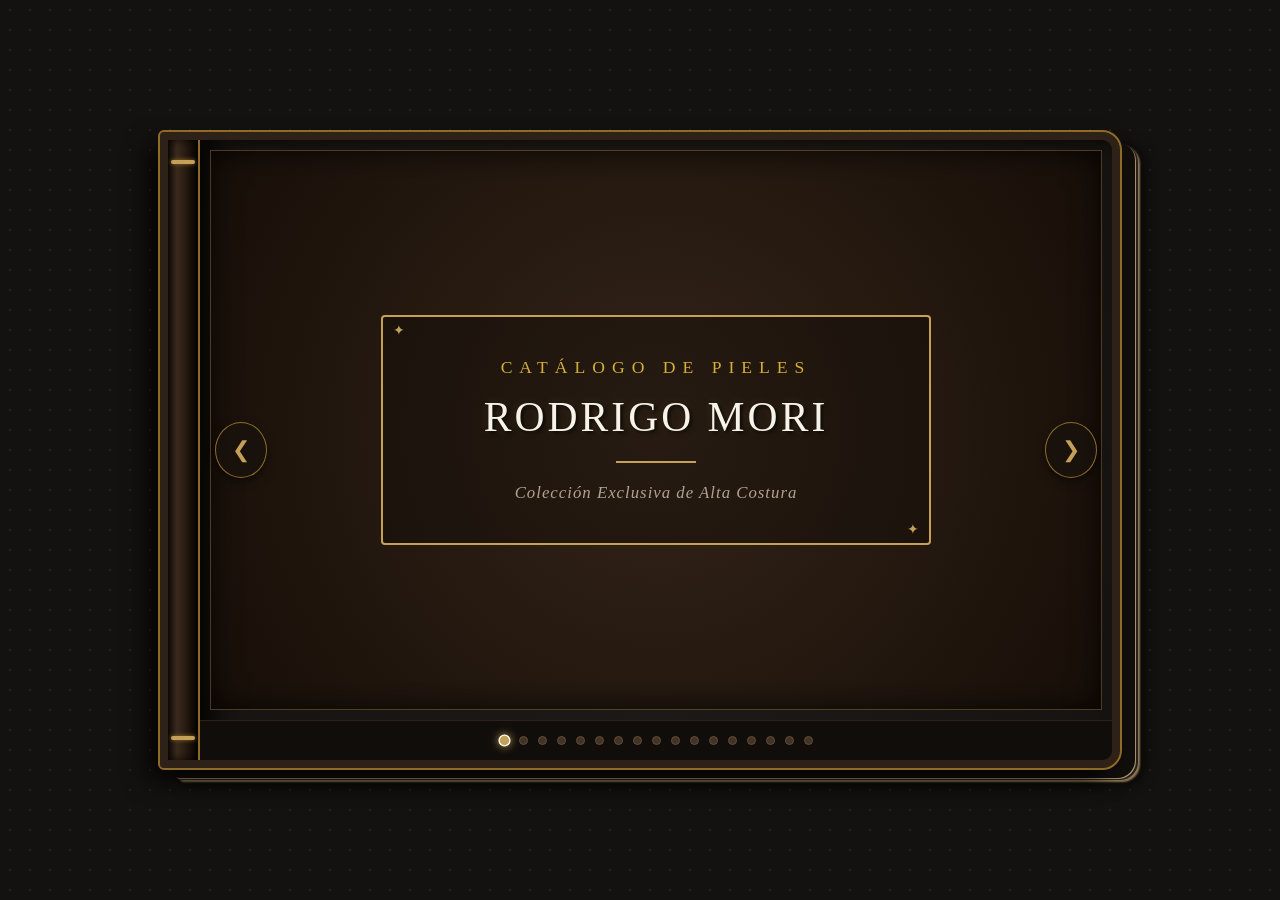
==== catalogo.html @ fb2fdfa6 "NuevoSitio Cargamos Nuevo sitio" ====
<!DOCTYPE html>
<html lang="es">
<head>
    <meta charset="UTF-8">
    <meta name="viewport" content="width=device-width, initial-scale=1.0">
    <title>CATÁLOGO Pieles RODRIGO MORI</title>
    <style>
        /* =========================================================
           1. ESTILOS GENERALES Y FONDO
           ========================================================= */
        * {
            box-sizing: border-box;
            margin: 0;
            padding: 0;
        }

        body {
            font-family: 'Georgia', 'Times New Roman', serif;
            /* Fondo neutro oscuro con textura sutil */
            background-color: #141210;
            background-image: radial-gradient(#26211c 1px, transparent 1px);
            background-size: 20px 20px;
            color: #f5f5f5;
            min-height: 100vh;
            display: flex;
            flex-direction: column;
            justify-content: center;
            align-items: center;
            padding: 20px;
        }

        /* =========================================================
           2. ESTRUCTURA DEL LIBRO VIEJO / TOMO DE LUJO
           ========================================================= */
        .book-wrapper {
            position: relative;
            width: 100%;
            max-width: 960px;
            margin: 0 auto;
            /* Efecto de volumen 3D para el libro completo */
            perspective: 1000px;
        }

        .catalog-container {
            position: relative;
            width: 100%;
            background: #1c1815;
            /* Encuadernación con borde exterior de cuero/madera oscura y filete de oro */
            border: 8px solid #2e2218;
            outline: 2px solid #8f6b28;
            border-radius: 4px 18px 18px 4px;
            /* Sombras complejas para simular profundidad y canto de hojas */
            box-shadow: 
                -12px 12px 25px rgba(0,0,0,0.8),
                /* Canto de las páginas del libro a la derecha */
                15px 10px 0px #110e0c,
                16px 11px 0px #a38f6c,
                18px 12px 0px #2a231d,
                20px 14px 2px #8f7952,
                22px 15px 15px rgba(0,0,0,0.9);
            overflow: hidden;
            display: flex;
        }

        /* Lomo del libro (Lado izquierdo) */
        .book-spine {
            width: 32px;
            background: linear-gradient(to right, #0f0a07 0%, #3a2a1d 30%, #20150d 70%, #0d0805 100%);
            border-right: 2px solid #8f6b28;
            box-shadow: inset -3px 0 8px rgba(0,0,0,0.8);
            position: relative;
            flex-shrink: 0;
            display: flex;
            flex-direction: column;
            justify-content: space-between;
            align-items: center;
            padding: 20px 0;
            z-index: 5;
        }

        /* Costuras y relieve de oro en el lomo */
        .book-spine::before, .book-spine::after {
            content: '';
            width: 80%;
            height: 4px;
            background: #c5a059;
            box-shadow: 0 0 4px #8f6b28;
            border-radius: 2px;
        }

        /* Contenido del libro */
        .book-content {
            flex-grow: 1;
            position: relative;
            background: radial-gradient(circle at center, #231e1a 0%, #15120f 100%);
            /* Sombras internas para simular el pliegue central del libro */
            box-shadow: inset 15px 0 20px rgba(0,0,0,0.7);
        }

        /* =========================================================
           3. CARRUSEL
           ========================================================= */
        .carousel-wrapper {
            position: relative;
            width: 100%;
            height: 580px;
            overflow: hidden;
        }

        .carousel-slide {
            display: none;
            width: 100%;
            height: 100%;
            animation: pageTurn 0.6s cubic-bezier(0.25, 1, 0.5, 1);
        }

        .carousel-slide.active {
            display: flex;
            flex-direction: column;
            justify-content: center;
            align-items: center;
        }

        /* Efecto visual de paso de página */
        @keyframes pageTurn {
            0% { 
                opacity: 0.2; 
                transform: rotateY(-8deg) scale(0.98); 
                transform-origin: left center;
            }
            100% { 
                opacity: 1; 
                transform: rotateY(0deg) scale(1);
            }
        }

        /* --- PORTADA (CUBIERTA DEL LIBRO) --- */
        .cover-page {
            background: radial-gradient(circle, #332418 0%, #170e08 100%);
            padding: 40px 30px;
            text-align: center;
            width: 100%;
            height: 100%;
            display: flex;
            flex-direction: column;
            justify-content: center;
            align-items: center;
            position: relative;
            /* Borde interno decorativo tipo encuadernación victoriana */
            border: 1px solid rgba(197, 160, 89, 0.3);
            margin: 10px;
            width: calc(100% - 20px);
            height: calc(100% - 20px);
            box-shadow: inset 0 0 30px rgba(0,0,0,0.8);
        }

        .cover-frame {
            border: 2px double #c5a059;
            padding: 40px 30px;
            border-radius: 4px;
            background: rgba(0, 0, 0, 0.25);
            max-width: 550px;
            width: 100%;
            position: relative;
        }

        /* Adornos de esquinas para la portada */
        .cover-frame::before {
            content: '✦';
            position: absolute;
            top: 5px;
            left: 10px;
            color: #c5a059;
            font-size: 14px;
        }
        .cover-frame::after {
            content: '✦';
            position: absolute;
            bottom: 5px;
            right: 10px;
            color: #c5a059;
            font-size: 14px;
        }

        .cover-title-sub {
            font-size: 1.1rem;
            letter-spacing: 7px;
            text-transform: uppercase;
            color: #d4af37;
            margin-bottom: 15px;
            font-family: 'Georgia', serif;
        }

        .cover-title-main {
            font-size: 2.6rem;
            font-weight: normal;
            letter-spacing: 3px;
            color: #f7f3e9;
            margin-bottom: 20px;
            text-transform: uppercase;
            text-shadow: 2px 2px 4px rgba(0,0,0,0.9), 0 0 10px rgba(197, 160, 89, 0.2);
        }

        .cover-divider {
            width: 80px;
            height: 2px;
            background: #c5a059;
            margin: 0 auto 20px auto;
        }

        .cover-subtitle {
            font-size: 1.05rem;
            font-style: italic;
            color: #b3a28d;
            letter-spacing: 1px;
        }

        /* --- VISTA DE ABRIGOS (PÁGINAS INTERIORES) --- */
        .item-card {
            width: 100%;
            height: 100%;
            padding: 25px;
            display: flex;
            flex-direction: column;
            align-items: center;
            justify-content: center;
            cursor: pointer;
        }

        .img-container {
            position: relative;
            max-width: 100%;
            max-height: 80%;
            overflow: hidden;
            border: 4px solid #2d241d;
            border-radius: 4px;
            box-shadow: 0 10px 25px rgba(0,0,0,0.7), 0 0 0 1px #8f6b28;
            transition: transform 0.3s ease, box-shadow 0.3s ease;
            background: #000;
        }

        .img-container:hover {
            transform: scale(1.02);
            box-shadow: 0 14px 30px rgba(0,0,0,0.9), 0 0 12px rgba(197, 160, 89, 0.4);
        }

        .img-container img {
            max-width: 100%;
            max-height: 400px;
            object-fit: contain;
            display: block;
        }

        .zoom-hint {
            position: absolute;
            bottom: 12px;
            right: 12px;
            background: rgba(20, 15, 10, 0.85);
            color: #d4af37;
            border: 1px solid #8f6b28;
            padding: 5px 12px;
            border-radius: 3px;
            font-size: 0.8rem;
            font-family: sans-serif;
            pointer-events: none;
        }

        .item-caption {
            margin-top: 18px;
            font-size: 1.15rem;
            color: #e5dace;
            letter-spacing: 1px;
            text-align: center;
            font-style: italic;
            text-shadow: 1px 1px 2px rgba(0,0,0,0.8);
        }

        /* --- CONTROLES Y NAVEGACIÓN --- */
        .nav-btn {
            position: absolute;
            top: 50%;
            transform: translateY(-50%);
            background: rgba(25, 18, 12, 0.85);
            color: #c5a059;
            border: 1px solid #8f6b28;
            font-size: 22px;
            padding: 14px 16px;
            cursor: pointer;
            border-radius: 50%;
            transition: all 0.3s;
            z-index: 10;
            box-shadow: 0 4px 10px rgba(0,0,0,0.5);
        }

        .nav-btn:hover {
            background: #c5a059;
            color: #1a120b;
            box-shadow: 0 0 12px rgba(197, 160, 89, 0.6);
        }

        .prev-btn { left: 15px; }
        .next-btn { right: 15px; }

        .indicators {
            display: flex;
            justify-content: center;
            gap: 10px;
            padding: 15px 0;
            background: #110d0a;
            border-top: 1px solid #2e2218;
        }

        .dot {
            width: 9px;
            height: 9px;
            background-color: #423325;
            border: 1px solid #634d38;
            border-radius: 50%;
            cursor: pointer;
            transition: all 0.3s;
        }

        .dot.active {
            background-color: #c5a059;
            border-color: #fff;
            transform: scale(1.35);
            box-shadow: 0 0 6px #c5a059;
        }

        /* =========================================================
           4. MODAL EMERGENTE (LIGHTBOX)
           ========================================================= */
        .modal {
            display: none;
            position: fixed;
            z-index: 1000;
            top: 0;
            left: 0;
            width: 100%;
            height: 100%;
            background-color: rgba(5, 4, 3, 0.94);
            backdrop-filter: blur(6px);
            justify-content: center;
            align-items: center;
            flex-direction: column;
        }

        .modal.open {
            display: flex;
            animation: fadeIn 0.3s ease;
        }

        .modal-content {
            max-width: 90%;
            max-height: 82vh;
            border: 3px solid #8f6b28;
            border-radius: 4px;
            box-shadow: 0 0 35px rgba(0,0,0,0.9);
            object-fit: contain;
        }

        .modal-caption {
            color: #d4af37;
            margin-top: 15px;
            font-size: 1.2rem;
            text-align: center;
            font-style: italic;
        }

        .close-btn {
            position: absolute;
            top: 20px;
            right: 35px;
            color: #c5a059;
            font-size: 42px;
            font-weight: bold;
            cursor: pointer;
            transition: color 0.3s;
        }

        .close-btn:hover {
            color: #ffffff;
        }

        /* =========================================================
           5. ADAPTABILIDAD RESPONSIVA
           ========================================================= */
        @media (max-width: 650px) {
            .book-spine {
                width: 18px;
            }
            .carousel-wrapper {
                height: 460px;
            }
            .cover-frame {
                padding: 20px 15px;
            }
            .cover-title-main {
                font-size: 1.8rem;
            }
            .cover-title-sub {
                font-size: 0.85rem;
                letter-spacing: 4px;
            }
            .img-container img {
                max-height: 280px;
            }
            .nav-btn {
                padding: 10px 12px;
                font-size: 16px;
            }
        }
    </style>
</head>
<body>

    <!-- MARCO GENERAL DEL LIBRO -->
    <div class="book-wrapper">
        <div class="catalog-container">
            
            <!-- LOMO DEL LIBRO EN CUERO / ORO -->
            <div class="book-spine"></div>

            <!-- CUERPO PRINCIPAL DEL LIBRO -->
            <div class="book-content">
                <div class="carousel-wrapper" id="carouselWrapper">
                    
                    <!-- PORTADA (TAPA INICIAL) -->
                    <div class="carousel-slide active">
                        <div class="cover-page">
                            <div class="cover-frame">
                                <div class="cover-title-sub">CATÁLOGO DE PIELES</div>
                                <h1 class="cover-title-main">RODRIGO MORI</h1>
                                <div class="cover-divider"></div>
                                <p class="cover-subtitle">Colección Exclusiva de Alta Costura</p>
                            </div>
                        </div>
                    </div>

                    <!-- LOS ABRIGOS SE CARGAN DINÁMICAMENTE CON JAVASCRIPT -->

                </div>

                <!-- BOTONES DE NAVEGACIÓN -->
                <button class="nav-btn prev-btn" id="prevBtn">&#10094;</button>
                <button class="nav-btn next-btn" id="nextBtn">&#10095;</button>

                <!-- INDICADORES (PUNTOS DE PÁGINA) -->
                <div class="indicators" id="indicators"></div>
            </div>

        </div>
    </div>

    <!-- PANTALLA EMERGENTE / MODAL -->
    <div class="modal" id="imageModal">
        <span class="close-btn" id="closeModal">&times;</span>
        <img class="modal-content" id="modalImg" alt="Vista ampliada">
        <div class="modal-caption" id="modalCaption"></div>
    </div>

    <!-- SCRIPT DE FUNCIONALIDAD -->
    <script>
        /* =========================================================
           CONFIGURACIÓN DE ELEMENTOS DEL CATÁLOGO
           ========================================================= */
        const catalogItems = [
            {
                src: 'ast0101.webp',
                title: 'Abrigo Corto de piel Astrakán Marrón (ast0101)'
            },
            {
                src: 'ast0201.webp',
                title: 'Abrigo de piel Astrakán Negro con Cuello de Visón (ast0201)'
            },
            {
                src: 'ast0301.webp',
                title: 'Abrigo Largo de piel Astrakán Negro (ast0301)'
            },
            {
                src: 'cab0101.webp',
                title: 'Abrigo de piel Cabrito Jaspeada (cab0101)'
            },
			{
                src: 'coi0101.webp',
                title: 'Abrigo de piel coipo plateado (coi0101)'
            },
			{
                src: 'mus0601.webp',
                title: 'Abrigo de piel Muskrat largo (mus0601)'
            },
			{
                src: 'mus0501.webp',
                title: 'Abrigo de piel Muskrat medio cuerpo (mus0501)'
            },
			{
                src: 'mus0201.webp',
                title: 'Abrigo estilo bata de piel Muskrat (mus0201)'
            },
			{
                src: 'mus0301.webp',
                title: 'Abrigo de piel Muskrat (mus0301)'
            },
			{
                src: 'vis0101.webp',
                title: 'Abrigo de piel Visón negro largo (vis0101)'
            },
			{
                src: 'vis0301.webp',
                title: 'Prenda de piel Visón de 3 largos (vis0301)'
            },
			{
                src: 'zor0201.webp',
                title: 'Abrigo de piel Zorro plateado (zor0201)'
            },
			{
                src: 'zor0101.webp',
                title: 'Abrigo de piel Zorro rojo (zor0101)'
            },
			{
                src: 'zor0501.webp',
                title: 'Chaqueta de piel Zorro rojo (zor0501)'
            },
			{
                src: 'zor0601.webp',
                title: 'Abrigo de piel Zorro con capucha (zor0601)'
            },
			{
                src: 'zor0701.webp',
                title: 'Abrigo de piel Zorro largo (zor0701)'
            }
			
        ];

        /* =========================================================
           LÓGICA DEL CARRUSEL
           ========================================================= */
        const wrapper = document.getElementById('carouselWrapper');
        const indicatorsContainer = document.getElementById('indicators');
        let currentIndex = 0;

        function initCatalog() {
            catalogItems.forEach((item) => {
                const slide = document.createElement('div');
                slide.className = 'carousel-slide';
                slide.innerHTML = `
                    <div class="item-card" onclick="openModal('${item.src}', '${item.title}')">
                        <div class="img-container">
                            <img src="${item.src}" alt="${item.title}">
                            <div class="zoom-hint">🔍 Ampliar</div>
                        </div>
                        <div class="item-caption">${item.title}</div>
                    </div>
                `;
                wrapper.appendChild(slide);
            });

            // Generar indicadores
            const totalSlides = catalogItems.length + 1; // +1 por la portada
            for (let i = 0; i < totalSlides; i++) {
                const dot = document.createElement('div');
                dot.className = `dot ${i === 0 ? 'active' : ''}`;
                dot.onclick = () => goToSlide(i);
                indicatorsContainer.appendChild(dot);
            }
        }

        function showSlide(index) {
            const slides = document.querySelectorAll('.carousel-slide');
            const dots = document.querySelectorAll('.dot');

            if (index >= slides.length) currentIndex = 0;
            else if (index < 0) currentIndex = slides.length - 1;
            else currentIndex = index;

            slides.forEach((slide, i) => {
                slide.classList.toggle('active', i === currentIndex);
            });

            dots.forEach((dot, i) => {
                dot.classList.toggle('active', i === currentIndex);
            });
        }

        function goToSlide(index) {
            showSlide(index);
        }

        document.getElementById('nextBtn').addEventListener('click', () => showSlide(currentIndex + 1));
        document.getElementById('prevBtn').addEventListener('click', () => showSlide(currentIndex - 1));

        /* =========================================================
           LÓGICA DEL MODAL EMERGENTE
           ========================================================= */
        const modal = document.getElementById('imageModal');
        const modalImg = document.getElementById('modalImg');
        const modalCaption = document.getElementById('modalCaption');
        const closeModalBtn = document.getElementById('closeModal');

        function openModal(src, title) {
            modal.classList.add('open');
            modalImg.src = src;
            modalCaption.textContent = title;
        }

        function closeModal() {
            modal.classList.remove('open');
        }

        closeModalBtn.onclick = closeModal;
        modal.onclick = (e) => {
            if (e.target === modal) closeModal();
        };

        document.addEventListener('keydown', (e) => {
            if (e.key === 'Escape' && modal.classList.contains('open')) {
                closeModal();
            }
        });

        // Inicializar el proyecto
        initCatalog();
    </script>
</body>
</html>
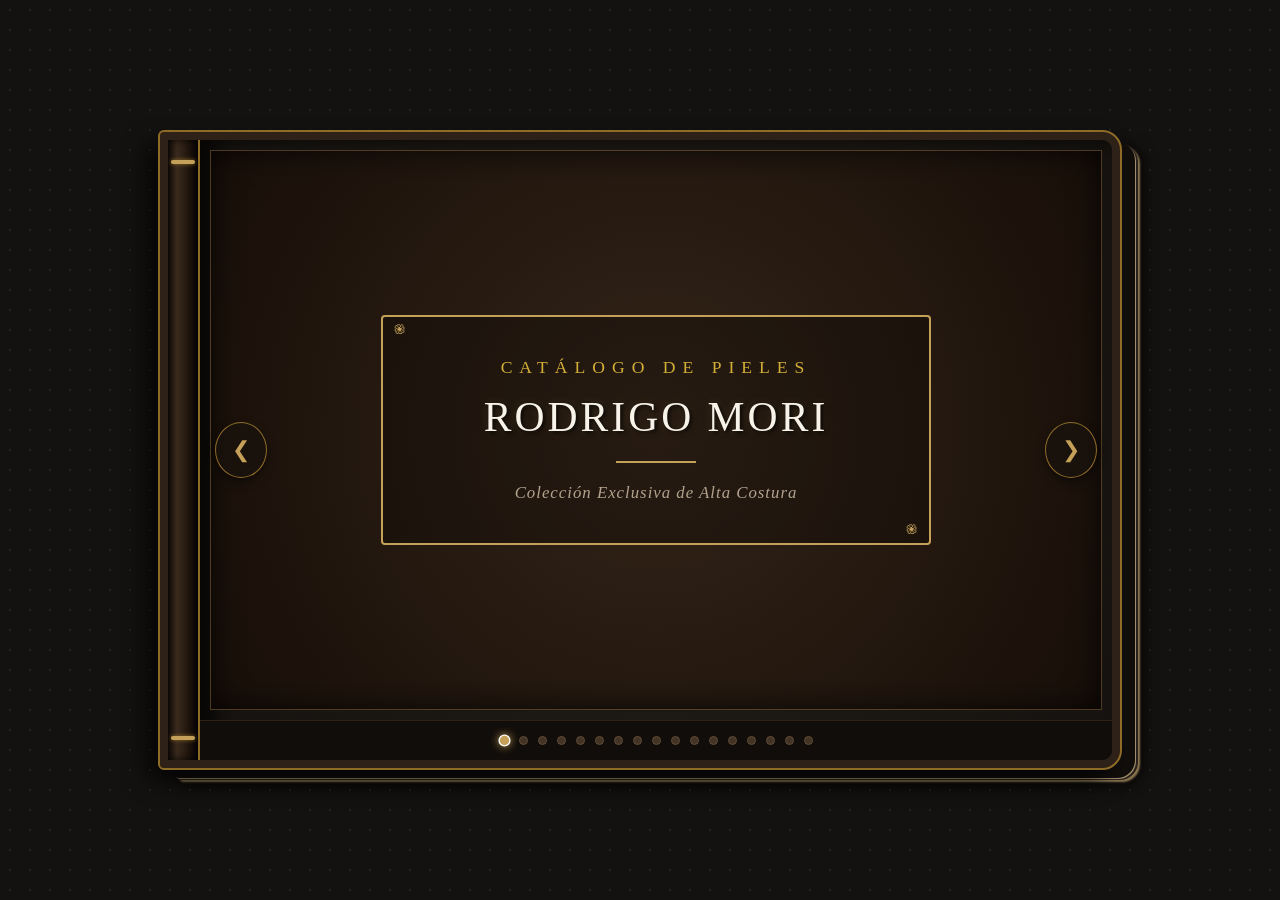
==== commit f0634195: "ModificaAdorno Modificamos Figura adorno tapa catálogo." ====
--- a/catalogo.html
+++ b/catalogo.html
@@ -166,7 +166,7 @@
 
         /* Adornos de esquinas para la portada */
         .cover-frame::before {
-            content: '✦';
+            content: '֎';
             position: absolute;
             top: 5px;
             left: 10px;
@@ -174,7 +174,7 @@
             font-size: 14px;
         }
         .cover-frame::after {
-            content: '✦';
+            content: '֎';
             position: absolute;
             bottom: 5px;
             right: 10px;
